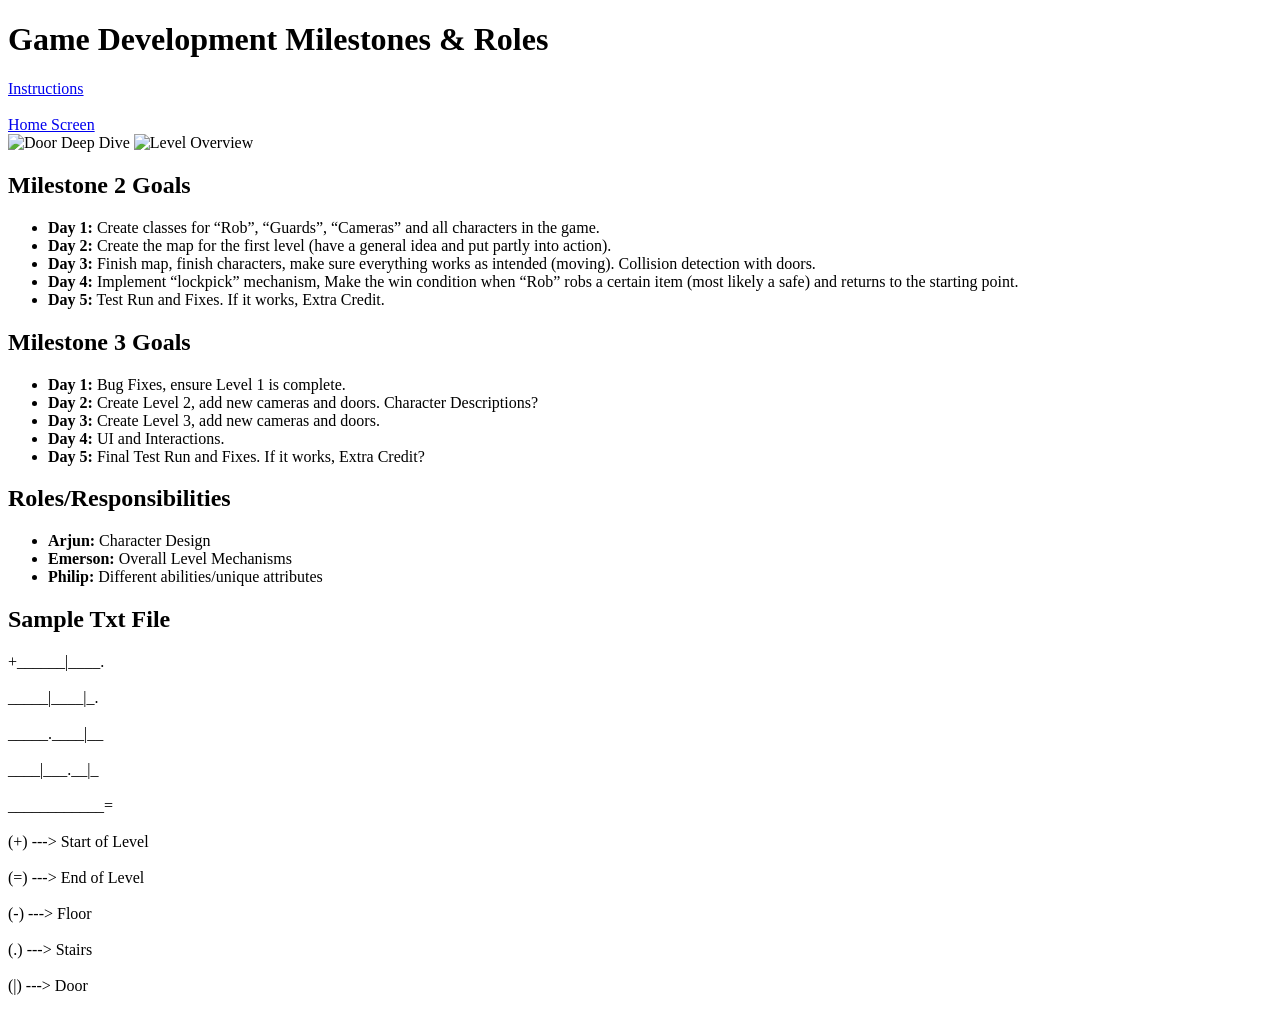
==== designprocess.html @ 704dc2ae "Create designprocess.html" ====
<!DOCTYPE html>
<html lang="en">
<head>
  <meta charset="UTF-8">
  <meta name="viewport" content="width=device-width, initial-scale=1.0">
  <title>Rob The Bobber</title>
  <link rel="stylesheet" href="styles.css">
</head>
<body>
  <header>
    <h1>Game Development Milestones & Roles</h1>
    <a href="instructions.html">Instructions</a>
    <br>
    <br>
    <a href="index.html">Home Screen</a> 
  </header>
  <img src="diagram1.jpg" width=50% height=50% alt="Door Deep Dive"> <img src="diagram2.jpg" width=50% height=50% alt="Level Overview">
  <section id="milestone2">
    <h2>Milestone 2 Goals</h2>
    <ul>
      <li><strong>Day 1:</strong> Create classes for “Rob”, “Guards”, “Cameras” and all characters in the game.</li>
      <li><strong>Day 2:</strong> Create the map for the first level (have a general idea and put partly into action).</li>
      <li><strong>Day 3:</strong> Finish map, finish characters, make sure everything works as intended (moving). Collision detection with doors.</li>
      <li><strong>Day 4:</strong> Implement “lockpick” mechanism, Make the win condition when “Rob” robs a certain item (most likely a safe) and returns to the starting point.</li>
      <li><strong>Day 5:</strong> Test Run and Fixes. If it works, Extra Credit.</li>
    </ul>
  </section>

  <section id="milestone3">
    <h2>Milestone 3 Goals</h2>
    <ul>
      <li><strong>Day 1:</strong> Bug Fixes, ensure Level 1 is complete.</li>
      <li><strong>Day 2:</strong> Create Level 2, add new cameras and doors. Character Descriptions?</li>
      <li><strong>Day 3:</strong> Create Level 3, add new cameras and doors.</li>
      <li><strong>Day 4:</strong> UI and Interactions.</li>
      <li><strong>Day 5:</strong> Final Test Run and Fixes. If it works, Extra Credit?</li>
    </ul>
  </section>

  <section id="roles">
    <h2>Roles/Responsibilities</h2>
    <ul>
      <li><strong>Arjun:</strong> Character Design</li>
      <li><strong>Emerson:</strong> Overall Level Mechanisms</li>
      <li><strong>Philip:</strong> Different abilities/unique attributes</li>
    </ul>
  </section>
  <section id="level-desc">
    <h2>Sample Txt File</h2>
    <p>
        +______|____.
        <br>
        <br>
        _____|____|_.
        <br>
        <br>
        _____.____|__
        <br>
        <br>
        ____|___.__|_
        <br>
        <br>
        ____________=

        <br>
        <br>
        (+) ---> Start of Level
        <br>
        <br>
        (=) ---> End of Level
        <br>
        <br>
        (-) ---> Floor 
        <br>
        <br>
        (.) ---> Stairs
        <br>
        <br>
        (|) ---> Door
    </p>
  </section>
</body>
</html>
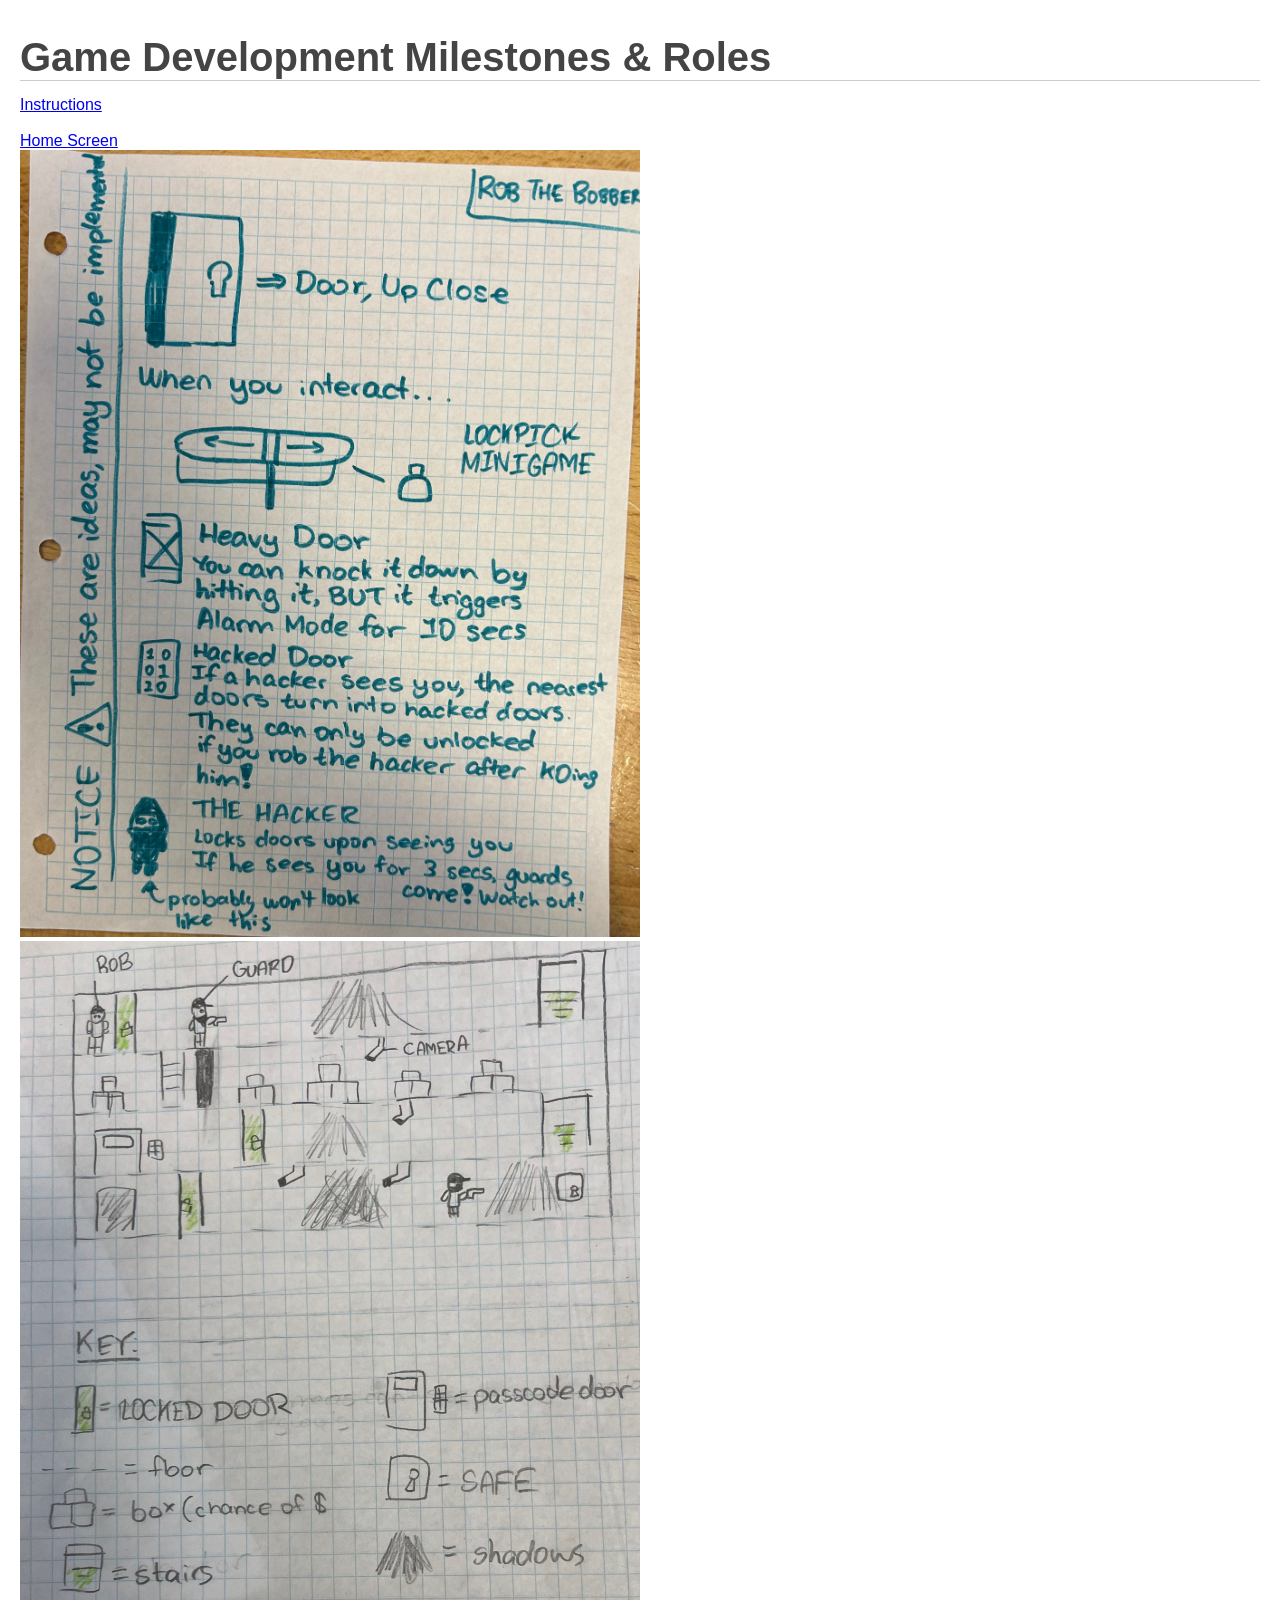
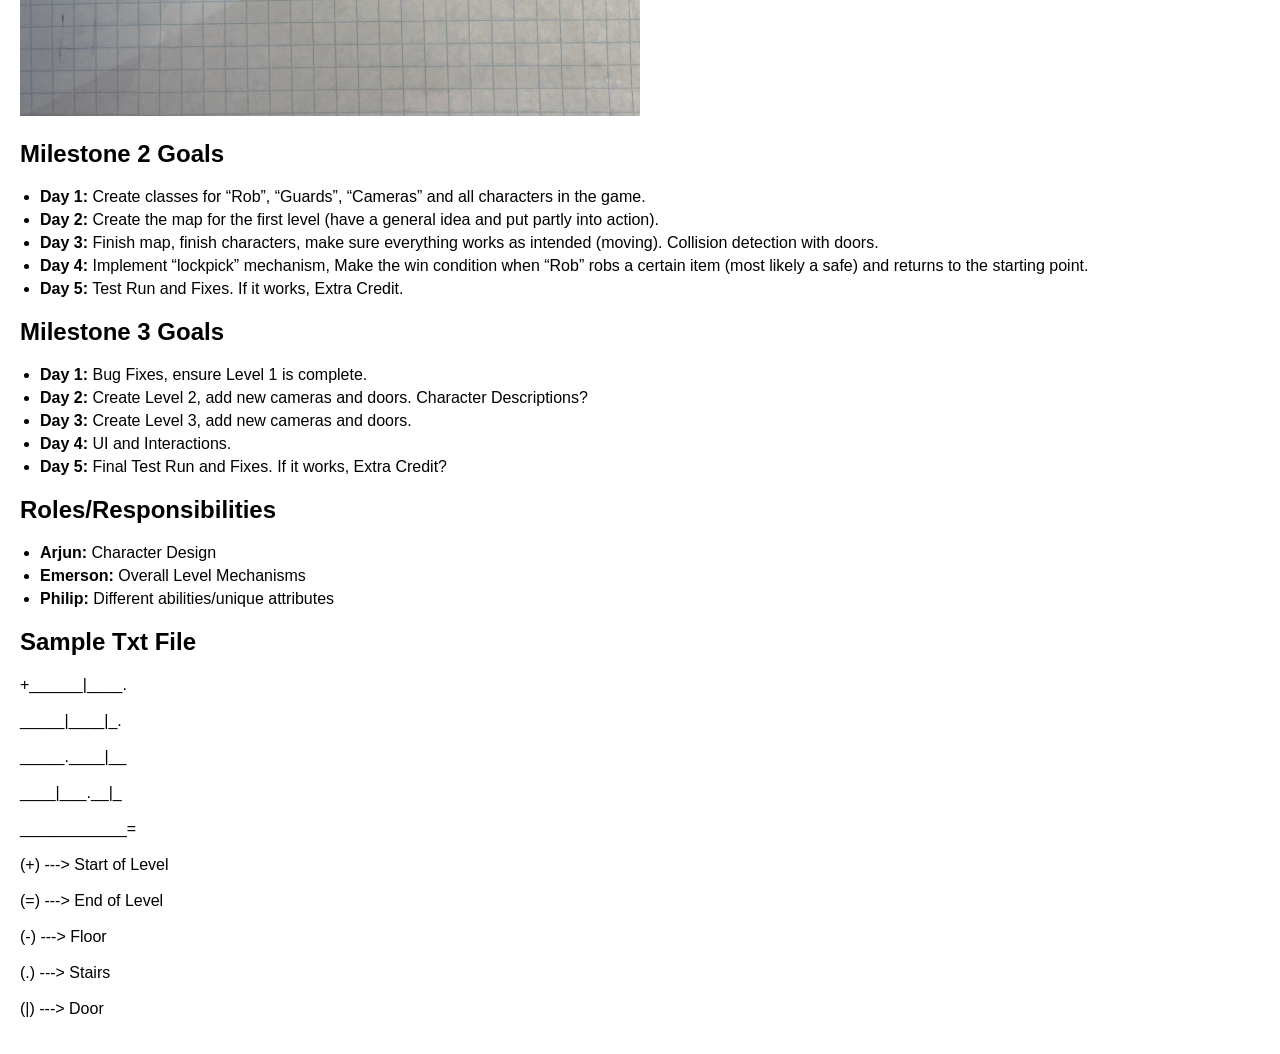
==== commit e45a7293: "Add files via upload" ====
--- a/designprocess.html
+++ b/designprocess.html
@@ -1,85 +1,85 @@
-<!DOCTYPE html>
-<html lang="en">
-<head>
-  <meta charset="UTF-8">
-  <meta name="viewport" content="width=device-width, initial-scale=1.0">
-  <title>Rob The Bobber</title>
-  <link rel="stylesheet" href="styles.css">
-</head>
-<body>
-  <header>
-    <h1>Game Development Milestones & Roles</h1>
-    <a href="instructions.html">Instructions</a>
-    <br>
-    <br>
-    <a href="index.html">Home Screen</a> 
-  </header>
-  <img src="diagram1.jpg" width=50% height=50% alt="Door Deep Dive"> <img src="diagram2.jpg" width=50% height=50% alt="Level Overview">
-  <section id="milestone2">
-    <h2>Milestone 2 Goals</h2>
-    <ul>
-      <li><strong>Day 1:</strong> Create classes for “Rob”, “Guards”, “Cameras” and all characters in the game.</li>
-      <li><strong>Day 2:</strong> Create the map for the first level (have a general idea and put partly into action).</li>
-      <li><strong>Day 3:</strong> Finish map, finish characters, make sure everything works as intended (moving). Collision detection with doors.</li>
-      <li><strong>Day 4:</strong> Implement “lockpick” mechanism, Make the win condition when “Rob” robs a certain item (most likely a safe) and returns to the starting point.</li>
-      <li><strong>Day 5:</strong> Test Run and Fixes. If it works, Extra Credit.</li>
-    </ul>
-  </section>
-
-  <section id="milestone3">
-    <h2>Milestone 3 Goals</h2>
-    <ul>
-      <li><strong>Day 1:</strong> Bug Fixes, ensure Level 1 is complete.</li>
-      <li><strong>Day 2:</strong> Create Level 2, add new cameras and doors. Character Descriptions?</li>
-      <li><strong>Day 3:</strong> Create Level 3, add new cameras and doors.</li>
-      <li><strong>Day 4:</strong> UI and Interactions.</li>
-      <li><strong>Day 5:</strong> Final Test Run and Fixes. If it works, Extra Credit?</li>
-    </ul>
-  </section>
-
-  <section id="roles">
-    <h2>Roles/Responsibilities</h2>
-    <ul>
-      <li><strong>Arjun:</strong> Character Design</li>
-      <li><strong>Emerson:</strong> Overall Level Mechanisms</li>
-      <li><strong>Philip:</strong> Different abilities/unique attributes</li>
-    </ul>
-  </section>
-  <section id="level-desc">
-    <h2>Sample Txt File</h2>
-    <p>
-        +______|____.
-        <br>
-        <br>
-        _____|____|_.
-        <br>
-        <br>
-        _____.____|__
-        <br>
-        <br>
-        ____|___.__|_
-        <br>
-        <br>
-        ____________=
-
-        <br>
-        <br>
-        (+) ---> Start of Level
-        <br>
-        <br>
-        (=) ---> End of Level
-        <br>
-        <br>
-        (-) ---> Floor 
-        <br>
-        <br>
-        (.) ---> Stairs
-        <br>
-        <br>
-        (|) ---> Door
-    </p>
-  </section>
-</body>
-</html>
-
-
+<!DOCTYPE html>
+<html lang="en">
+<head>
+  <meta charset="UTF-8">
+  <meta name="viewport" content="width=device-width, initial-scale=1.0">
+  <title>Rob The Bobber</title>
+  <link rel="stylesheet" href="styles.css">
+</head>
+<body>
+  <header>
+    <h1>Game Development Milestones & Roles</h1>
+    <a href="instructions.html">Instructions</a>
+    <br>
+    <br>
+    <a href="index.html">Home Screen</a> 
+  </header>
+  <img src="diagram1.jpg" width=50% height=50% alt="Door Deep Dive"> <img src="diagram2.jpg" width=50% height=50% alt="Level Overview">
+  <section id="milestone2">
+    <h2>Milestone 2 Goals</h2>
+    <ul>
+      <li><strong>Day 1:</strong> Create classes for “Rob”, “Guards”, “Cameras” and all characters in the game.</li>
+      <li><strong>Day 2:</strong> Create the map for the first level (have a general idea and put partly into action).</li>
+      <li><strong>Day 3:</strong> Finish map, finish characters, make sure everything works as intended (moving). Collision detection with doors.</li>
+      <li><strong>Day 4:</strong> Implement “lockpick” mechanism, Make the win condition when “Rob” robs a certain item (most likely a safe) and returns to the starting point.</li>
+      <li><strong>Day 5:</strong> Test Run and Fixes. If it works, Extra Credit.</li>
+    </ul>
+  </section>
+
+  <section id="milestone3">
+    <h2>Milestone 3 Goals</h2>
+    <ul>
+      <li><strong>Day 1:</strong> Bug Fixes, ensure Level 1 is complete.</li>
+      <li><strong>Day 2:</strong> Create Level 2, add new cameras and doors. Character Descriptions?</li>
+      <li><strong>Day 3:</strong> Create Level 3, add new cameras and doors.</li>
+      <li><strong>Day 4:</strong> UI and Interactions.</li>
+      <li><strong>Day 5:</strong> Final Test Run and Fixes. If it works, Extra Credit?</li>
+    </ul>
+  </section>
+
+  <section id="roles">
+    <h2>Roles/Responsibilities</h2>
+    <ul>
+      <li><strong>Arjun:</strong> Character Design</li>
+      <li><strong>Emerson:</strong> Overall Level Mechanisms</li>
+      <li><strong>Philip:</strong> Different abilities/unique attributes</li>
+    </ul>
+  </section>
+  <section id="level-desc">
+    <h2>Sample Txt File</h2>
+    <p>
+        +______|____.
+        <br>
+        <br>
+        _____|____|_.
+        <br>
+        <br>
+        _____.____|__
+        <br>
+        <br>
+        ____|___.__|_
+        <br>
+        <br>
+        ____________=
+
+        <br>
+        <br>
+        (+) ---> Start of Level
+        <br>
+        <br>
+        (=) ---> End of Level
+        <br>
+        <br>
+        (-) ---> Floor 
+        <br>
+        <br>
+        (.) ---> Stairs
+        <br>
+        <br>
+        (|) ---> Door
+    </p>
+  </section>
+</body>
+</html>
+
+
--- a/styles.css
+++ b/styles.css
@@ -0,0 +1,71 @@
+/* Basic Reset */
+/*
+* {
+  margin: 0;
+  padding: 0;
+  box-sizing: border-box;
+}
+
+
+body {
+  font-family: 'Helvetica Neue', Helvetica, Arial, sans-serif;
+  background: #fafafa;
+  color: #333;
+  line-height: 1.6;
+  padding: 20px;
+  -webkit-font-smoothing: antialiased;
+  -moz-osx-font-smoothing: grayscale;
+}
+
+h1 {
+  font-size: 2em;
+  margin: 20px 0 10px;
+  color: #222;
+  letter-spacing: 1px;
+  border-bottom: 2px solid #ddd;
+  padding-bottom: 5px;
+  transition: border-color 0.3s ease;
+}
+
+h1:hover {
+  border-bottom-color: #007bff;
+}
+
+ul {
+  list-style-type: disc;
+  margin-left: 20px;
+  margin-bottom: 20px;
+  padding-left: 10px;
+}
+
+li {
+  margin-bottom: 10px;
+  line-height: 1.8;
+}
+
+*/
+
+body {
+  font-family: Arial, sans-serif;
+  background-color: #fff;
+  color: #000;
+  margin: 10px;
+  padding: 10px;
+}
+
+h1 {
+  font-size: 40px;
+  color: #444;
+  margin: 15px 0;
+  border-bottom: 1px solid #ccc;
+}
+
+ul {
+  margin: 10px 0 20px 20px;
+  padding: 0;
+  list-style-type: disc;
+}
+
+li {
+  margin: 5px 0;
+}
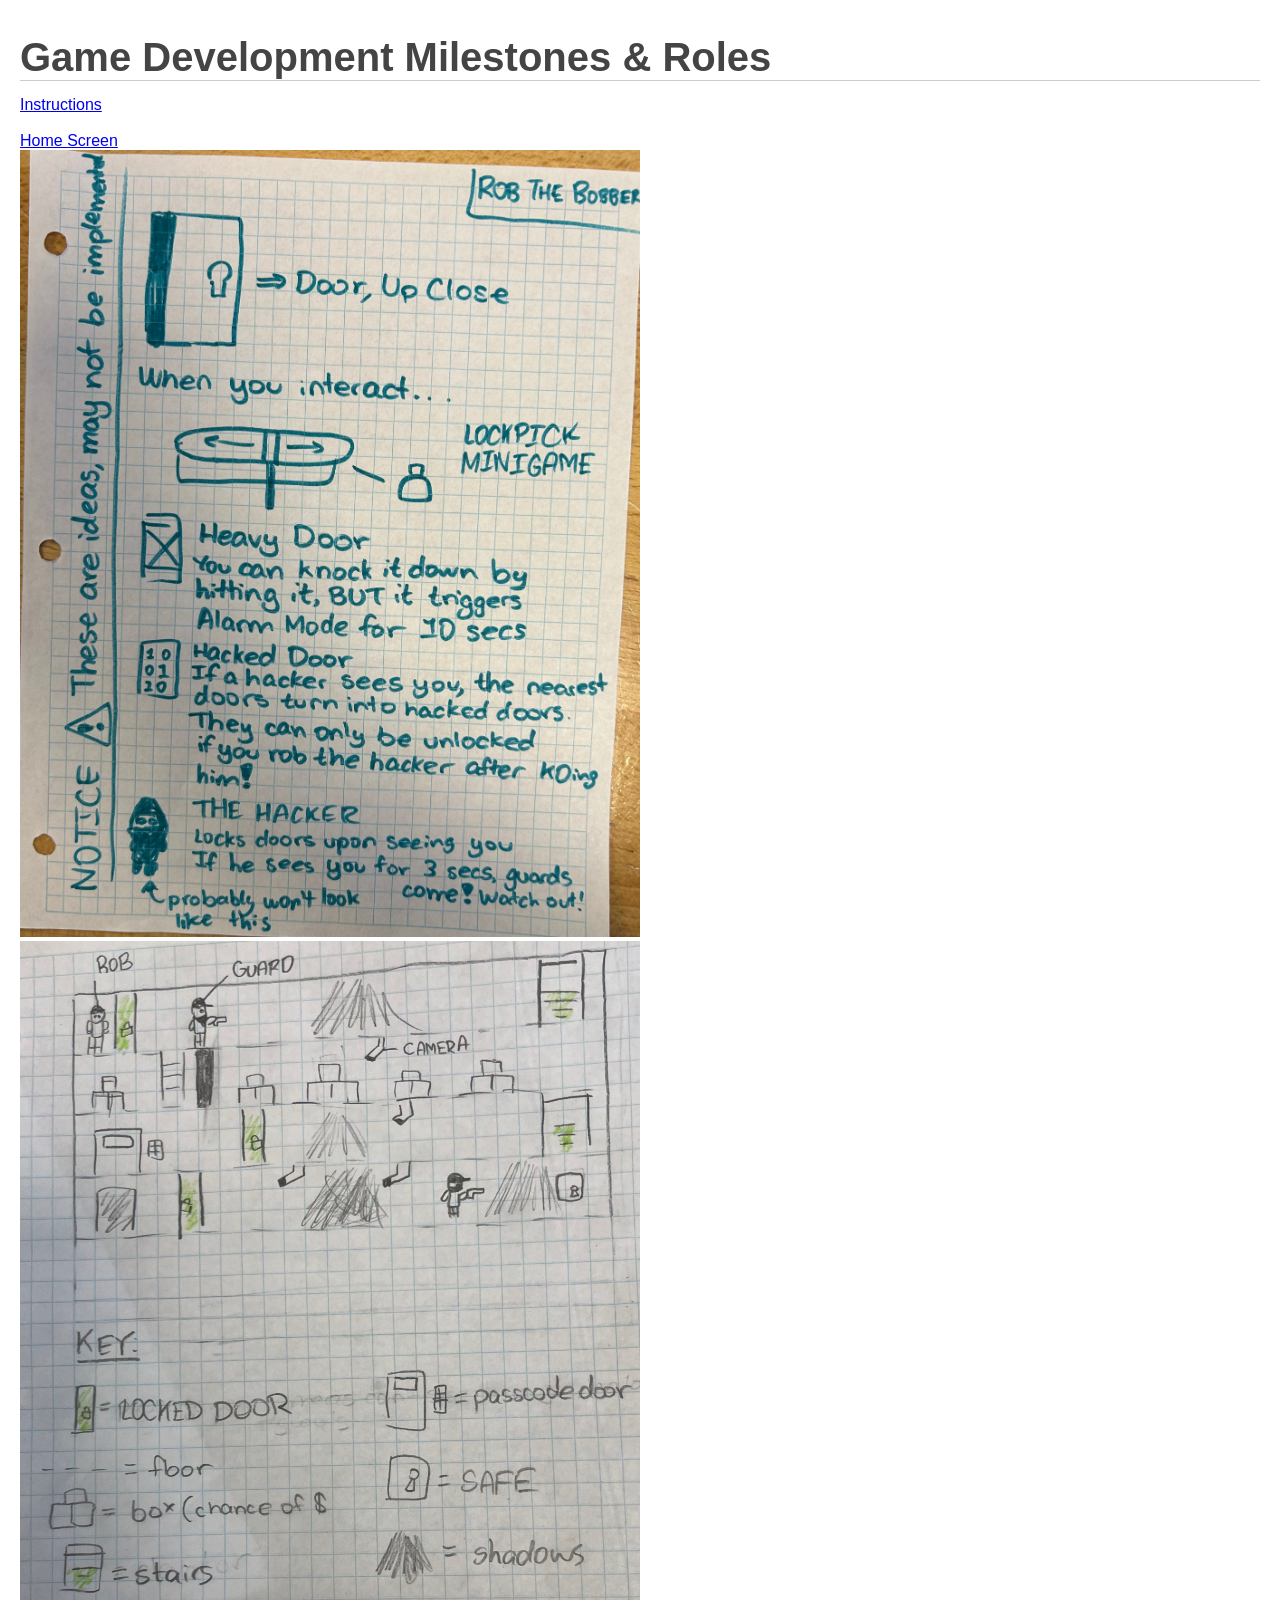
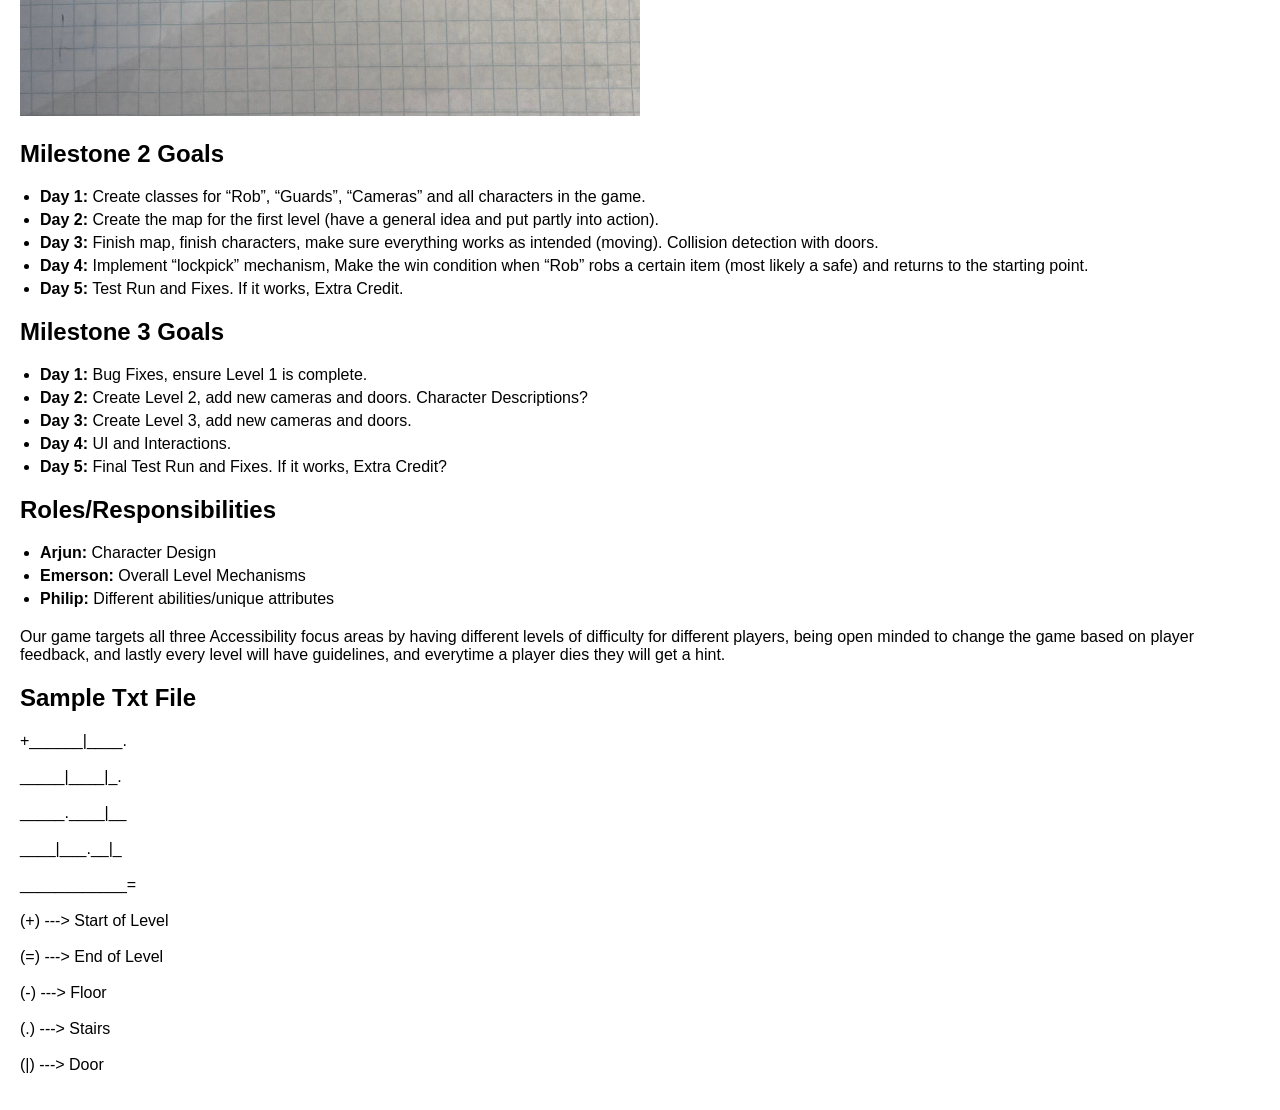
==== commit 24d30696: "Update designprocess.html" ====
--- a/designprocess.html
+++ b/designprocess.html
@@ -45,6 +45,10 @@
       <li><strong>Philip:</strong> Different abilities/unique attributes</li>
     </ul>
   </section>
+
+  <section id="accessibility">
+    <p>Our game targets all three Accessibility focus areas by having different levels of difficulty for different players, being open minded to change the game based on player feedback, and lastly every level will have guidelines, and everytime a player dies they will get a hint.</p>
+  </section>
   <section id="level-desc">
     <h2>Sample Txt File</h2>
     <p>
